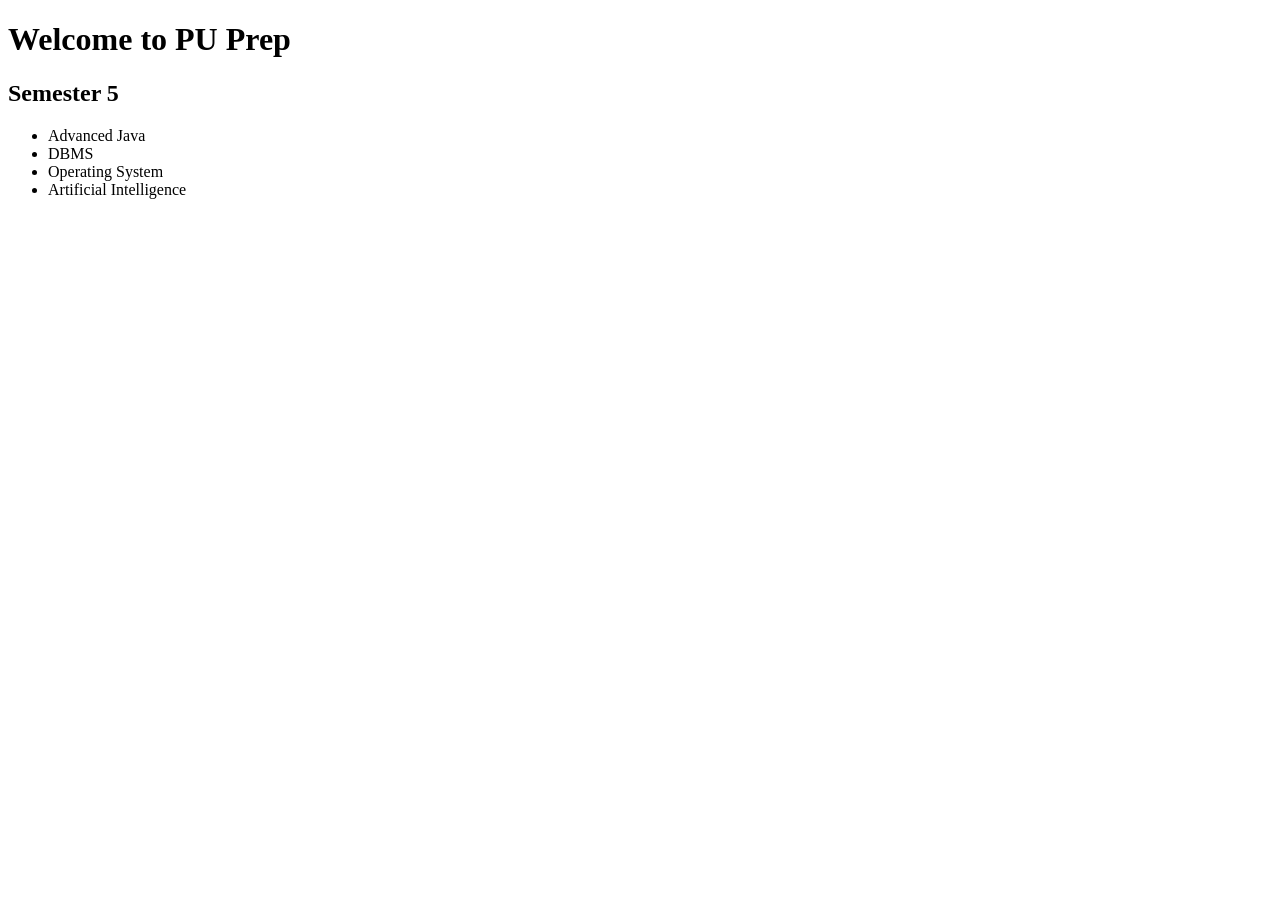
==== index.html @ 8c428795 "Add files via upload" ====
<!DOCTYPE html>
<html>
<head>
    <title>PU Prep</title>
</head>
<body>
    <h1>Welcome to PU Prep</h1>

    <h2>Semester 5</h2>

    <ul>
        <li>Advanced Java</li>
        <li>DBMS</li>
        <li>Operating System</li>
        <li>Artificial Intelligence</li>
    </ul>

</body>
</html>
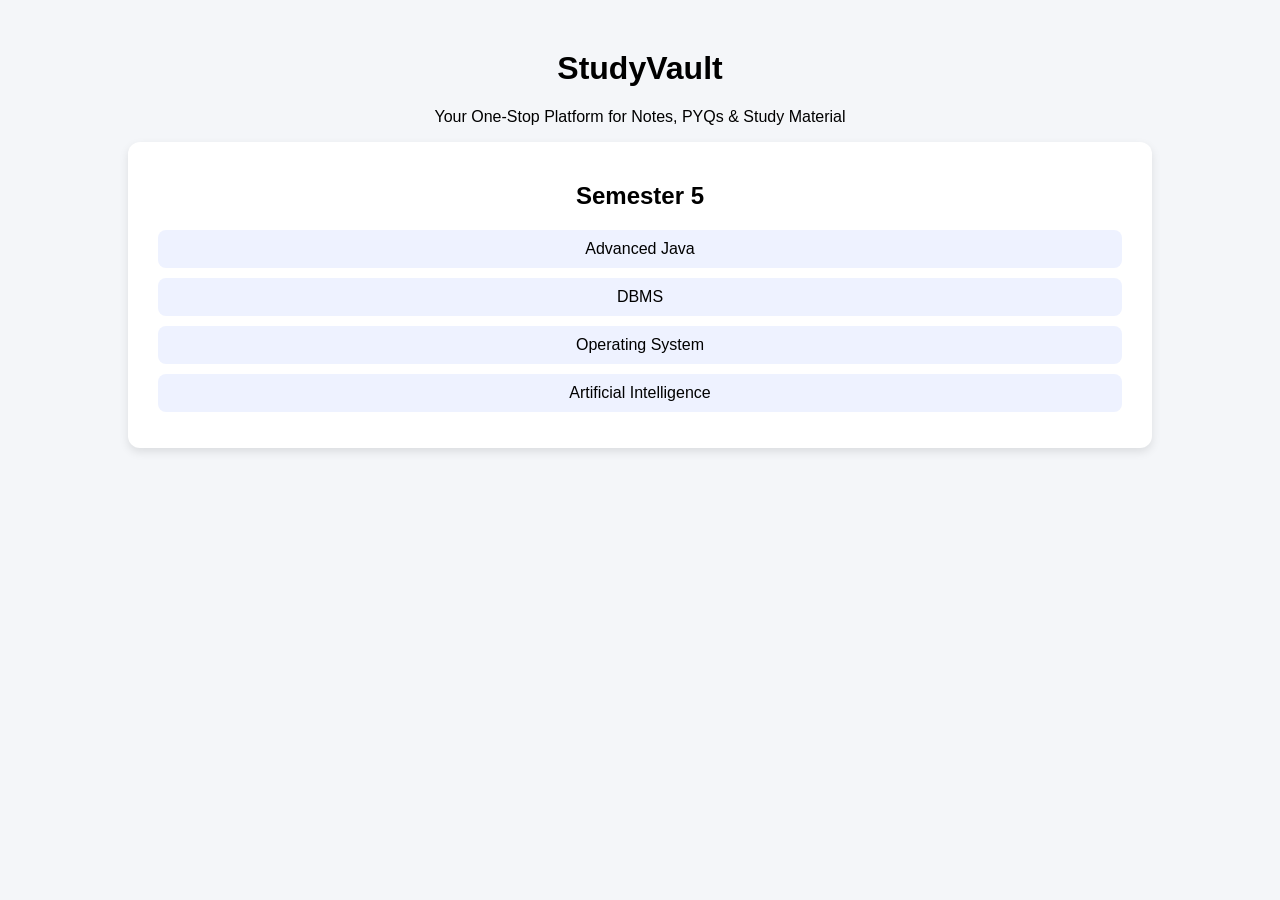
==== commit 4e9b597e: "Add files via upload" ====
--- a/index.html
+++ b/index.html
@@ -1,19 +1,26 @@
 <!DOCTYPE html>
 <html>
 <head>
-    <title>PU Prep</title>
+    <title>StudyVault</title>
+    <link rel="stylesheet" href="style.css">
 </head>
 <body>
-    <h1>Welcome to PU Prep</h1>
 
-    <h2>Semester 5</h2>
+    <div class="container">
+        <h1>StudyVault</h1>
+        <p>Your One-Stop Platform for Notes, PYQs & Study Material</p>
 
-    <ul>
-        <li>Advanced Java</li>
-        <li>DBMS</li>
-        <li>Operating System</li>
-        <li>Artificial Intelligence</li>
-    </ul>
+        <div class="card">
+            <h2>Semester 5</h2>
+
+            <ul>
+                <li>Advanced Java</li>
+                <li>DBMS</li>
+                <li>Operating System</li>
+                <li>Artificial Intelligence</li>
+            </ul>
+        </div>
+    </div>
 
 </body>
 </html>
--- a/style.css
+++ b/style.css
@@ -0,0 +1,32 @@
+body{
+    font-family: Arial, sans-serif;
+    background:#f4f6f9;
+    margin:0;
+    padding:0;
+}
+
+.container{
+    width:80%;
+    margin:auto;
+    text-align:center;
+    margin-top:50px;
+}
+
+.card{
+    background:white;
+    padding:20px;
+    border-radius:12px;
+    box-shadow:0 4px 10px rgba(0,0,0,0.1);
+}
+
+ul{
+    list-style:none;
+    padding:0;
+}
+
+li{
+    padding:10px;
+    margin:10px;
+    background:#eef2ff;
+    border-radius:8px;
+}
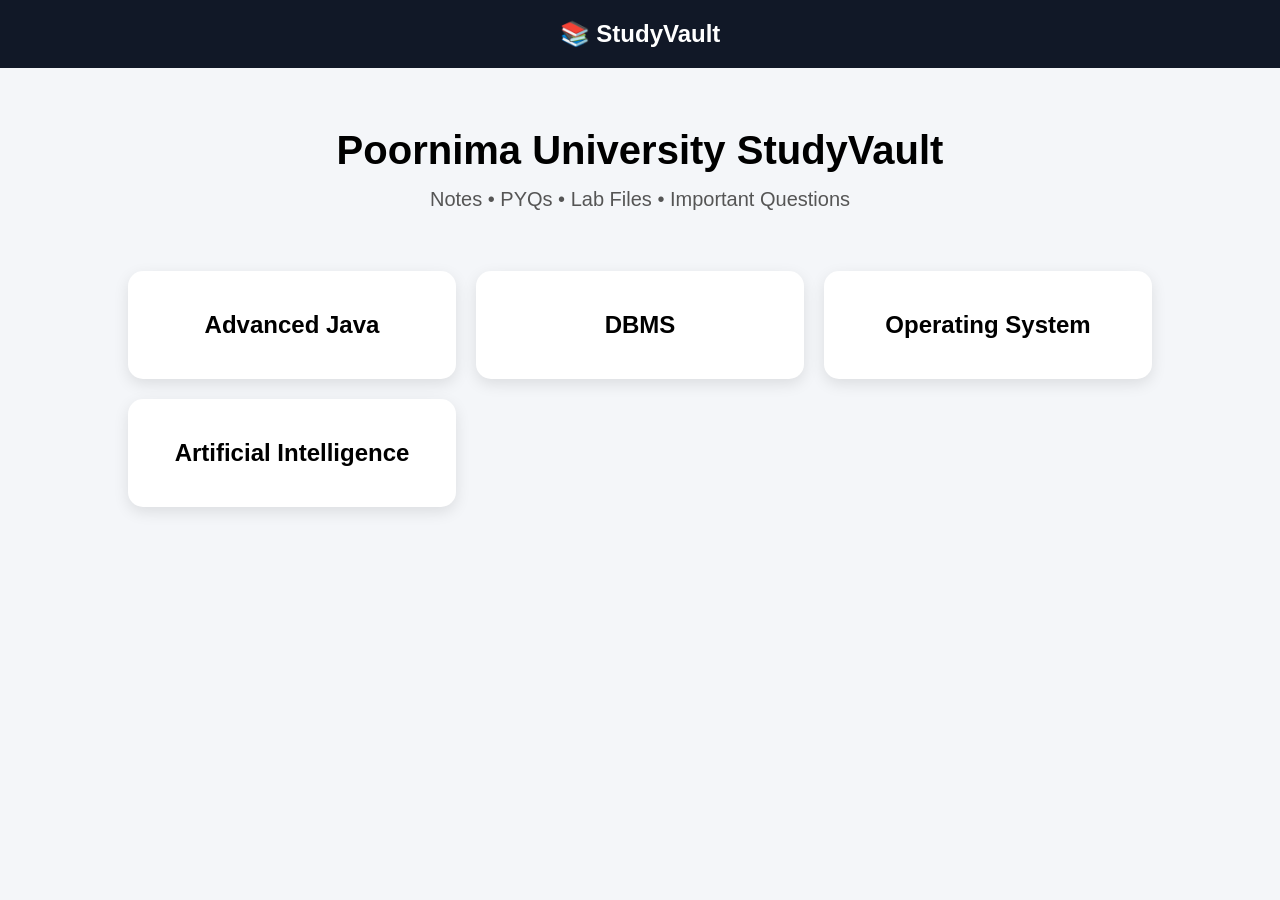
==== commit 65aa2e38: "Added subject pages" ====
--- a/index.html
+++ b/index.html
@@ -1,26 +1,41 @@
 <!DOCTYPE html>
-<html>
+<html lang="en">
 <head>
+    <meta charset="UTF-8">
+    <meta name="viewport" content="width=device-width, initial-scale=1.0">
     <title>StudyVault</title>
     <link rel="stylesheet" href="style.css">
 </head>
 <body>
 
-    <div class="container">
-        <h1>StudyVault</h1>
-        <p>Your One-Stop Platform for Notes, PYQs & Study Material</p>
+    <nav>
+        <h2>📚 StudyVault</h2>
+    </nav>
 
-        <div class="card">
-            <h2>Semester 5</h2>
+    <section class="hero">
+        <h1>Poornima University StudyVault</h1>
+        <p>Notes • PYQs • Lab Files • Important Questions</p>
+    </section>
 
-            <ul>
-                <li>Advanced Java</li>
-                <li>DBMS</li>
-                <li>Operating System</li>
-                <li>Artificial Intelligence</li>
-            </ul>
-        </div>
-    </div>
+    <section class="subjects">
+
+        <a href="java.html" class="card">
+            <h2>Advanced Java</h2>
+        </a>
+
+        <a href="dbms.html" class="card">
+            <h2>DBMS</h2>
+        </a>
+
+        <a href="os.html" class="card">
+            <h2>Operating System</h2>
+        </a>
+
+        <a href="ai.html" class="card">
+            <h2>Artificial Intelligence</h2>
+        </a>
+
+    </section>
 
 </body>
 </html>
--- a/style.css
+++ b/style.css
@@ -1,32 +1,64 @@
-body{
-    font-family: Arial, sans-serif;
-    background:#f4f6f9;
+*{
     margin:0;
     padding:0;
+    box-sizing:border-box;
+    font-family:Arial, sans-serif;
 }
 
-.container{
+body{
+    background:#f4f6f9;
+}
+
+nav{
+    background:#111827;
+    color:white;
+    padding:20px;
+    text-align:center;
+}
+
+.hero{
+    text-align:center;
+    padding:60px 20px;
+}
+
+.hero h1{
+    font-size:40px;
+    margin-bottom:15px;
+}
+
+.hero p{
+    font-size:20px;
+    color:#555;
+}
+
+.subjects{
     width:80%;
     margin:auto;
-    text-align:center;
-    margin-top:50px;
+
+    display:grid;
+    grid-template-columns:repeat(auto-fit,minmax(250px,1fr));
+
+    gap:20px;
+
+    padding-bottom:50px;
 }
 
 .card{
     background:white;
-    padding:20px;
-    border-radius:12px;
-    box-shadow:0 4px 10px rgba(0,0,0,0.1);
+    padding:40px;
+
+    text-align:center;
+
+    text-decoration:none;
+    color:black;
+
+    border-radius:15px;
+
+    box-shadow:0 5px 15px rgba(0,0,0,0.1);
+
+    transition:0.3s;
 }
 
-ul{
-    list-style:none;
-    padding:0;
-}
-
-li{
-    padding:10px;
-    margin:10px;
-    background:#eef2ff;
-    border-radius:8px;
+.card:hover{
+    transform:translateY(-8px);
 }
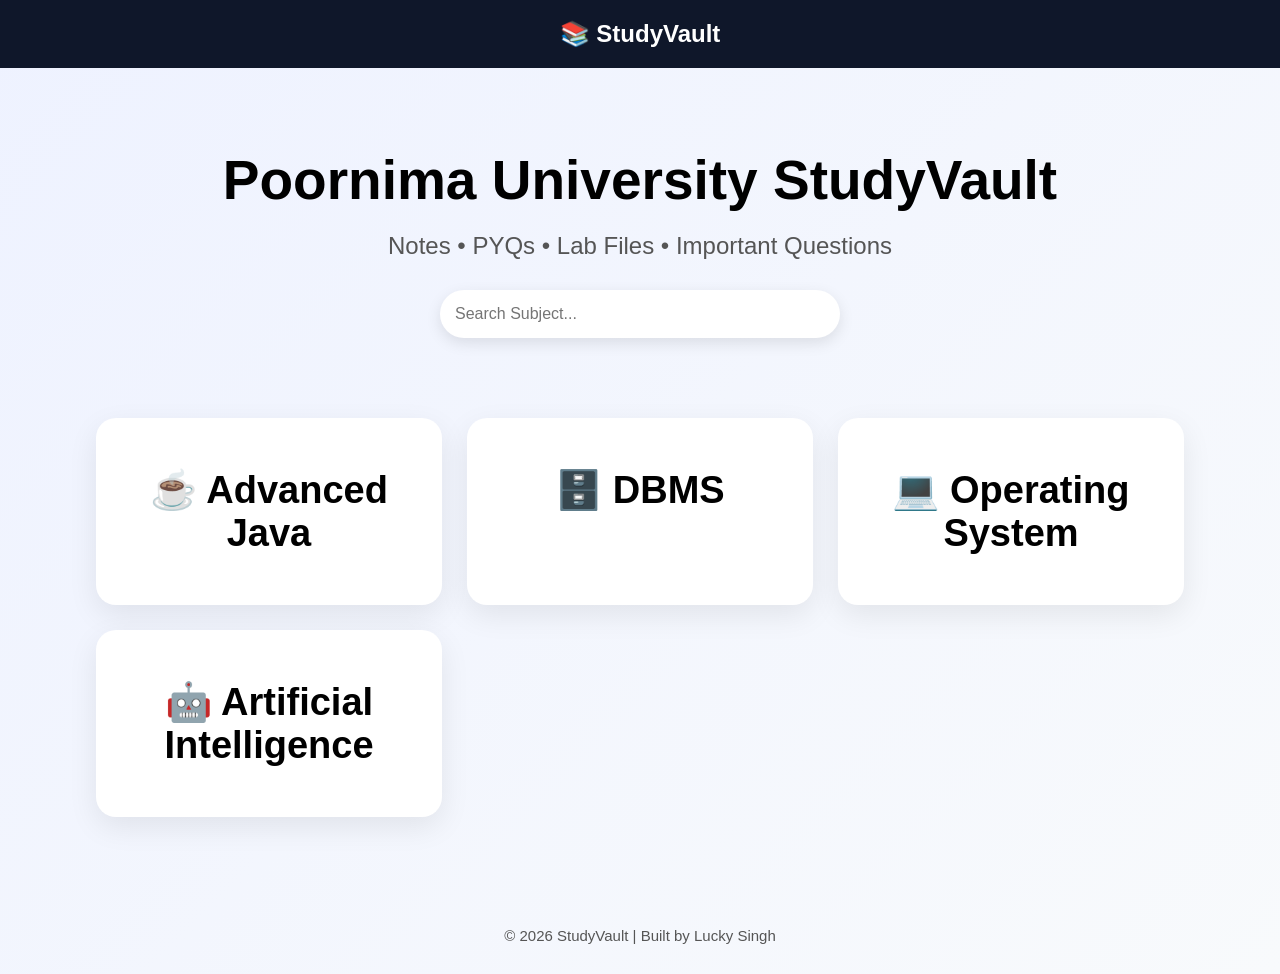
==== commit 966283d2: "StudyVault V3 UI" ====
--- a/index.html
+++ b/index.html
@@ -1,41 +1,58 @@
 <!DOCTYPE html>
 <html lang="en">
 <head>
-    <meta charset="UTF-8">
-    <meta name="viewport" content="width=device-width, initial-scale=1.0">
-    <title>StudyVault</title>
-    <link rel="stylesheet" href="style.css">
+<meta charset="UTF-8">
+<meta name="viewport" content="width=device-width, initial-scale=1.0">
+<title>StudyVault</title>
+
+<link rel="stylesheet" href="style.css">
 </head>
+
 <body>
 
-    <nav>
-        <h2>📚 StudyVault</h2>
-    </nav>
+<nav>
+    <h2>📚 StudyVault</h2>
+</nav>
 
-    <section class="hero">
-        <h1>Poornima University StudyVault</h1>
-        <p>Notes • PYQs • Lab Files • Important Questions</p>
-    </section>
+<section class="hero">
 
-    <section class="subjects">
+    <h1>Poornima University StudyVault</h1>
 
-        <a href="java.html" class="card">
-            <h2>Advanced Java</h2>
-        </a>
+    <p>
+        Notes • PYQs • Lab Files • Important Questions
+    </p>
 
-        <a href="dbms.html" class="card">
-            <h2>DBMS</h2>
-        </a>
+    <input
+        type="text"
+        class="search"
+        placeholder="Search Subject..."
+    >
 
-        <a href="os.html" class="card">
-            <h2>Operating System</h2>
-        </a>
+</section>
 
-        <a href="ai.html" class="card">
-            <h2>Artificial Intelligence</h2>
-        </a>
+<section class="subjects">
 
-    </section>
+    <a href="java.html" class="card">
+        <h2>☕ Advanced Java</h2>
+    </a>
+
+    <a href="dbms.html" class="card">
+        <h2>🗄️ DBMS</h2>
+    </a>
+
+    <a href="os.html" class="card">
+        <h2>💻 Operating System</h2>
+    </a>
+
+    <a href="ai.html" class="card">
+        <h2>🤖 Artificial Intelligence</h2>
+    </a>
+
+</section>
+
+<footer>
+    © 2026 StudyVault | Built by Lucky Singh
+</footer>
 
 </body>
 </html>
--- a/style.css
+++ b/style.css
@@ -6,59 +6,78 @@
 }
 
 body{
-    background:#f4f6f9;
+    background:linear-gradient(135deg,#eef2ff,#f8fafc);
+    min-height:100vh;
 }
 
 nav{
-    background:#111827;
+    background:#0f172a;
     color:white;
     padding:20px;
     text-align:center;
+    position:sticky;
+    top:0;
+    z-index:100;
 }
 
 .hero{
     text-align:center;
-    padding:60px 20px;
+    padding:80px 20px;
 }
 
 .hero h1{
-    font-size:40px;
-    margin-bottom:15px;
+    font-size:55px;
+    margin-bottom:20px;
 }
 
 .hero p{
-    font-size:20px;
+    font-size:24px;
     color:#555;
 }
 
+.search{
+    margin-top:30px;
+    width:400px;
+    max-width:90%;
+    padding:15px;
+    border:none;
+    border-radius:30px;
+    font-size:16px;
+    box-shadow:0 5px 15px rgba(0,0,0,0.1);
+}
+
 .subjects{
-    width:80%;
+    width:85%;
     margin:auto;
-
     display:grid;
-    grid-template-columns:repeat(auto-fit,minmax(250px,1fr));
-
-    gap:20px;
-
-    padding-bottom:50px;
+    grid-template-columns:repeat(auto-fit,minmax(300px,1fr));
+    gap:25px;
+    padding-bottom:80px;
 }
 
 .card{
     background:white;
-    padding:40px;
-
+    padding:50px 20px;
     text-align:center;
-
     text-decoration:none;
     color:black;
-
-    border-radius:15px;
-
-    box-shadow:0 5px 15px rgba(0,0,0,0.1);
-
-    transition:0.3s;
+    border-radius:20px;
+    box-shadow:0 10px 30px rgba(0,0,0,0.08);
+    transition:all 0.3s ease;
 }
 
 .card:hover{
-    transform:translateY(-8px);
+    transform:translateY(-10px);
+    box-shadow:0 20px 40px rgba(0,0,0,0.15);
+}
+
+.card h2{
+    font-size:38px;
+}
+
+footer{
+    text-align:center;
+    padding:30px;
+    color:#555;
+    font-size:15px;
 }
